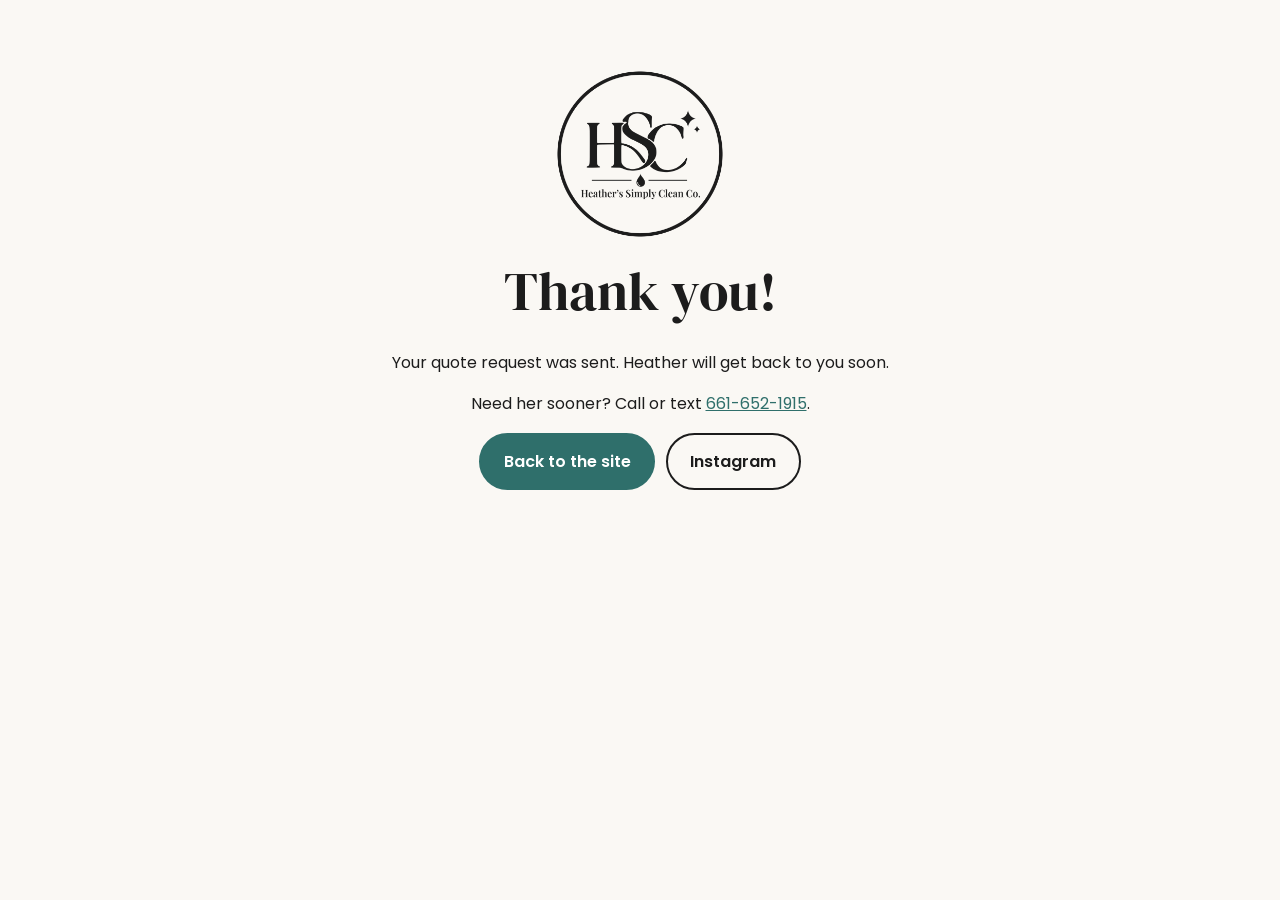
==== thanks.html @ 6db80591 "Heather's Simply Clean Co. website" ====
<!doctype html>
<html lang="en"><head><meta charset="utf-8"><meta name="viewport" content="width=device-width, initial-scale=1">
<title>Thank you | Heather's Simply Clean Co.</title><meta name="robots" content="noindex">
<link rel="icon" type="image/png" sizes="32x32" href="assets/favicon-32.png">
<link href="https://fonts.googleapis.com/css2?family=DM+Serif+Display&family=Poppins:wght@400;500;600&display=swap" rel="stylesheet">
<link rel="stylesheet" href="css/style.css"></head>
<body><main class="thanks">
<img src="assets/logo.png" alt="Heather's Simply Clean Co. logo" width="180" height="180">
<h1>Thank you!</h1>
<p>Your quote request was sent. Heather will get back to you soon.</p>
<p>Need her sooner? Call or text <a href="tel:+16616521915">661-652-1915</a>.</p>
<div class="cta"><a class="btn btn-teal" href="./">Back to the site</a><a class="btn btn-outline" href="https://www.instagram.com/heatherssimplyclean.co/">Instagram</a></div>
</main></body></html>
---- css/style.css ----
:root{--ink:#1C1C1C;--teal:#2F6F6B;--aqua:#9FD3CF;--sage:#B9CBB4;--off:#FAF8F4;--serif:"DM Serif Display",Georgia,serif;--sans:Poppins,system-ui,-apple-system,"Segoe UI",sans-serif}
*{box-sizing:border-box}html{scroll-behavior:smooth}
body{margin:0;background:var(--off);color:var(--ink);font-family:var(--sans);line-height:1.6;-webkit-font-smoothing:antialiased}
img{max-width:100%;height:auto;display:block}a{color:var(--teal)}
h1,h2,h3{font-family:var(--serif);font-weight:400;line-height:1.15;margin:0 0 .5em}
h1{font-size:clamp(2rem,8vw,3.4rem)}h2{font-size:clamp(1.8rem,6vw,2.6rem);text-align:center}h3{font-size:1.35rem}
.btn{display:inline-block;padding:.85em 1.4em;border-radius:999px;background:var(--ink);color:#fff;text-decoration:none;font-weight:600;border:2px solid var(--ink);text-align:center;cursor:pointer;font-family:var(--sans);font-size:1rem}
.btn-outline{background:transparent;color:var(--ink)}.btn-teal{background:var(--teal);border-color:var(--teal);color:#fff}
.btn-sm{padding:.45em 1.1em;font-size:.9rem}
.nav{position:sticky;top:0;z-index:10;display:flex;justify-content:space-between;align-items:center;padding:.6rem 1rem;background:rgba(250,248,244,.94);backdrop-filter:blur(6px);border-bottom:1px solid #e7e3dc}
.nav-brand{display:flex;align-items:center;gap:.5rem;text-decoration:none;color:var(--ink);font-family:var(--serif);font-size:1.1rem}
.hero{background:linear-gradient(rgba(250,248,244,.88),rgba(250,248,244,.94)),url(../assets/hero.jpg) center/cover;padding:2.5rem 1.25rem 3.5rem;text-align:center}
.hero-inner{max-width:720px;margin:0 auto}.hero-logo{width:180px;height:auto;margin:0 auto 1rem}
.eyebrow{display:inline-block;background:var(--sage);padding:.25em .9em;border-radius:999px;font-size:.85rem;font-weight:500;margin:0 0 1rem}
.lead{font-size:1.1rem;margin:0 0 1.5rem}
.cta{display:flex;flex-direction:column;gap:.7rem;max-width:340px;margin:0 auto}
.section{padding:3.5rem 1.25rem;max-width:1100px;margin:0 auto}
.alt{max-width:none;background:#fff}.alt>*{max-width:1100px;margin-left:auto;margin-right:auto}
.sub{text-align:center;margin:-.3rem auto 1.75rem;max-width:560px}
.fineprint{text-align:center;font-size:.85rem;color:#666;margin-top:1.25rem;font-style:italic}
.cards{display:grid;gap:1.1rem}
.card{background:#fff;border-radius:18px;overflow:hidden;box-shadow:0 4px 18px rgba(0,0,0,.06)}
.card img{aspect-ratio:4/3;object-fit:cover;width:100%}.card div{padding:1rem 1.2rem 1.3rem}.card p{margin:0}
.card div{border-top:4px solid var(--aqua)}
.ba-grid{display:grid;gap:1.5rem}
.ba{position:relative;margin:0;border-radius:18px;overflow:hidden;aspect-ratio:4/3;background:#ddd;user-select:none;touch-action:pan-y}
.ba img{position:absolute;inset:0;width:100%;height:100%;object-fit:cover}
.ba-before{clip-path:inset(0 calc(100% - var(--pos)) 0 0)}
.ba-handle{position:absolute;top:0;bottom:0;left:var(--pos);width:4px;margin-left:-2px;background:#fff;pointer-events:none;box-shadow:0 0 6px rgba(0,0,0,.3)}
.ba-handle::after{content:"\2039\00a0\203A";position:absolute;top:50%;left:50%;transform:translate(-50%,-50%);width:44px;height:44px;border-radius:50%;background:var(--teal);color:#fff;display:flex;align-items:center;justify-content:center;font-size:1.3rem;border:3px solid #fff}
.ba-range{position:absolute;inset:0;width:100%;height:100%;margin:0;opacity:0;cursor:ew-resize;-webkit-appearance:none;appearance:none}
.ba-label{position:absolute;top:.7rem;padding:.2em .7em;border-radius:999px;background:rgba(28,28,28,.75);color:#fff;font-size:.8rem;pointer-events:none}
.ba-label-b{left:.7rem}.ba-label-a{right:.7rem;background:var(--teal)}
.ba figcaption{position:absolute;bottom:0;left:0;right:0;padding:.5rem .9rem;background:linear-gradient(transparent,rgba(0,0,0,.6));color:#fff;font-size:.9rem;pointer-events:none}
.about{display:grid;gap:1.5rem;align-items:center}.about img{border-radius:18px;aspect-ratio:4/3;object-fit:cover}
.about h2{text-align:left}.ticks{list-style:none;padding:0}.ticks li{padding-left:1.6em;position:relative;margin:.3em 0}
.ticks li::before{content:"\2726";position:absolute;left:0;color:var(--teal)}
.chips{list-style:none;padding:0;display:flex;flex-wrap:wrap;justify-content:center;gap:.6rem}
.chips li{background:var(--aqua);padding:.5em 1.1em;border-radius:999px;font-weight:500}
.form{display:grid;gap:1rem;max-width:560px;margin:0 auto;background:#fff;padding:1.5rem;border-radius:18px;box-shadow:0 4px 18px rgba(0,0,0,.06)}
.form label{display:grid;gap:.3rem;font-weight:500;font-size:.95rem}
.form input,.form select,.form textarea{font:inherit;font-weight:400;padding:.75em .9em;border:1.5px solid #d8d3ca;border-radius:12px;background:var(--off);width:100%}
.form input:focus,.form select:focus,.form textarea:focus{outline:none;border-color:var(--teal)}
.footer{background:var(--ink);color:var(--off);text-align:center;padding:2.5rem 1.25rem 5.5rem}
.footer img{margin:0 auto 1rem}.footer a{color:var(--aqua)}.small{font-size:.8rem;opacity:.7}
.fab{position:fixed;right:1rem;bottom:1rem;z-index:20;background:var(--teal);color:#fff;text-decoration:none;font-weight:600;padding:.8em 1.3em;border-radius:999px;box-shadow:0 6px 18px rgba(0,0,0,.25)}
.thanks{max-width:560px;margin:0 auto;padding:4rem 1.25rem;text-align:center}.thanks img{margin:0 auto 1rem}
@media(min-width:700px){.cta{flex-direction:row;max-width:none;justify-content:center}.cards{grid-template-columns:repeat(2,1fr)}.ba-grid{grid-template-columns:repeat(2,1fr)}.about{grid-template-columns:1fr 1fr}.fab{display:none}.footer{padding-bottom:2.5rem}}
@media(min-width:1000px){.cards{grid-template-columns:repeat(3,1fr)}}
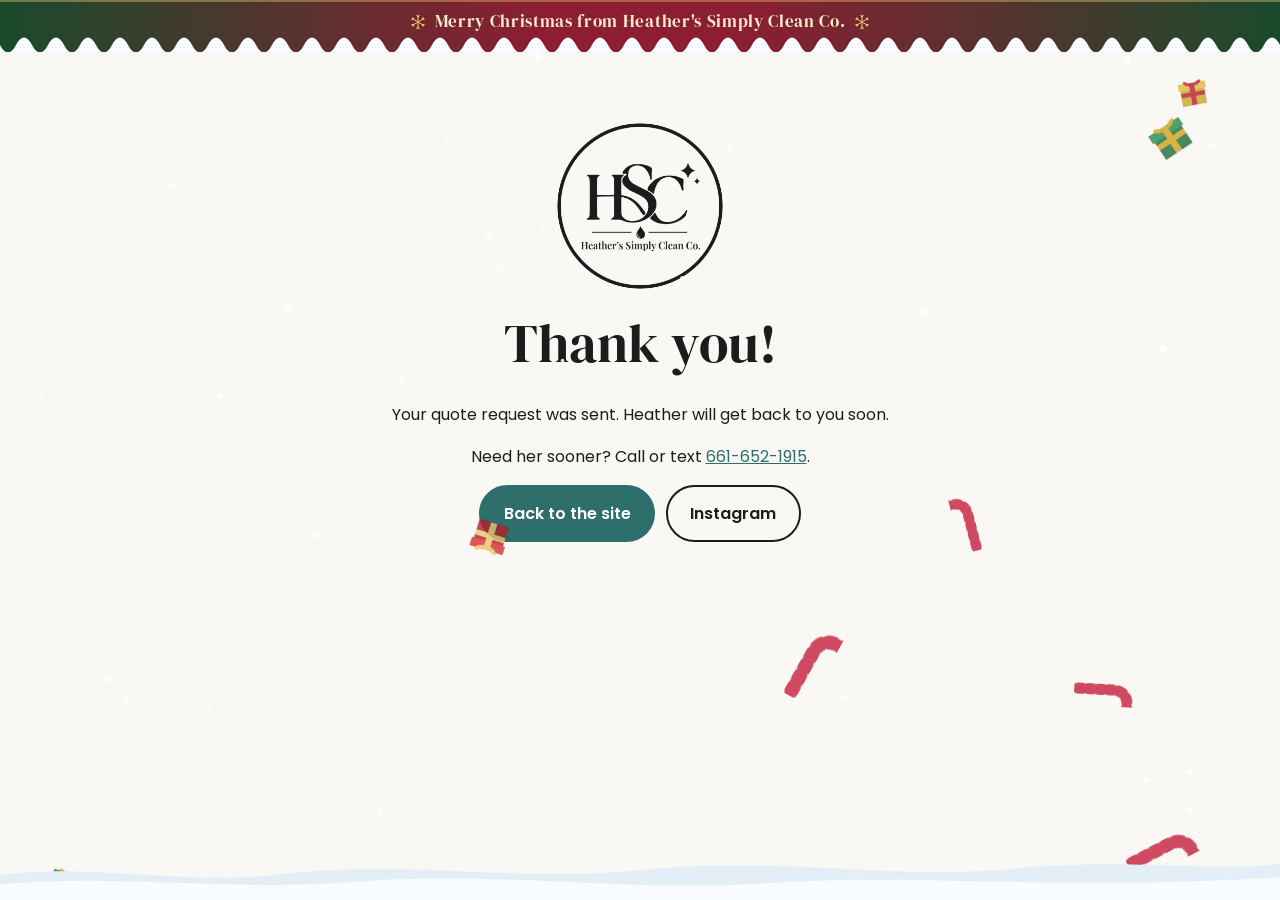
==== commit 9aeedf7f: "Christmas theme: auto-on Dec 1, 2026–Jan 1, 2027 Pacific (banner, lights, snow, falling flakes, cand" ====
--- a/thanks.html
+++ b/thanks.html
@@ -3,11 +3,13 @@
 <title>Thank you | Heather's Simply Clean Co.</title><meta name="robots" content="noindex">
 <link rel="icon" type="image/png" sizes="32x32" href="assets/favicon-32.png">
 <link href="https://fonts.googleapis.com/css2?family=DM+Serif+Display&family=Poppins:wght@400;500;600&display=swap" rel="stylesheet">
-<link rel="stylesheet" href="css/style.css"></head>
+<link rel="stylesheet" href="css/style.css">
+<link rel="stylesheet" href="css/christmas.css"></head>
 <body><main class="thanks">
 <img src="assets/logo.png" alt="Heather's Simply Clean Co. logo" width="180" height="180">
 <h1>Thank you!</h1>
 <p>Your quote request was sent. Heather will get back to you soon.</p>
 <p>Need her sooner? Call or text <a href="tel:+16616521915">661-652-1915</a>.</p>
 <div class="cta"><a class="btn btn-teal" href="./">Back to the site</a><a class="btn btn-outline" href="https://www.instagram.com/heatherssimplyclean.co/">Instagram</a></div>
-</main></body></html>
+</main>
+<script src="js/christmas.js"></script></body></html>
--- a/css/style.css
+++ b/css/style.css
@@ -47,3 +47,7 @@
 .thanks{max-width:560px;margin:0 auto;padding:4rem 1.25rem;text-align:center}.thanks img{margin:0 auto 1rem}
 @media(min-width:700px){.cta{flex-direction:row;max-width:none;justify-content:center}.cards{grid-template-columns:repeat(2,1fr)}.ba-grid{grid-template-columns:repeat(2,1fr)}.about{grid-template-columns:1fr 1fr}.fab{display:none}.footer{padding-bottom:2.5rem}}
 @media(min-width:1000px){.cards{grid-template-columns:repeat(3,1fr)}}
+.hp{position:absolute!important;left:-9999px!important;width:1px;height:1px;opacity:0}
+.status{margin:0;padding:.8rem 1rem;border-radius:12px;font-weight:600}
+.status.ok{background:#e4f2f0;color:#2F6F6B}
+.status.bad{background:#fdecef;color:#9b2335}
--- a/css/christmas.css
+++ b/css/christmas.css
@@ -0,0 +1,63 @@
+/* Christmas add-on for Heather's Simply Clean Co.
+   Everything is scoped to html.xmas, which js/christmas.js adds ONLY when the
+   America/Los_Angeles date is Dec 1, 2026 through Jan 1, 2027 inclusive.
+   Outside those dates nothing here applies. */
+.xm-banner,.xm-lights,.xm-deco,.xm-foot-snow,.xm-fx,.xm-static-flakes,.xm-nav-cap{display:none}
+
+html.xmas{--xm-pine:#1a4a2c;--xm-cran:#9B1B2E;--xm-gold:#C9A227;--xm-goldlt:#E8C56B;--xm-snow:#F8FBFF}
+html.xmas body{background:#FAF8F4}
+
+html.xmas .xm-banner{display:flex;align-items:center;justify-content:center;gap:.55rem;background:linear-gradient(90deg,#1a4a2c 0%,#8b1e32 42%,#8b1e32 58%,#1a4a2c 100%);box-shadow:inset 0 2px 0 rgba(232,197,107,.4);color:#F8EBC8;font-family:"DM Serif Display",Georgia,serif;font-size:1.05rem;letter-spacing:.04em;padding:.55rem 1rem 1.05rem;text-align:center;position:relative;z-index:11}
+html.xmas .xm-banner svg{flex:none;display:block}
+
+html.xmas .nav{background:rgba(250,248,244,.96);border-bottom:2px solid transparent;border-image:linear-gradient(90deg,#2F6F6B,#C9A227 40%,#9B1B2E 70%,#2F6F6B) 1;overflow:visible}
+
+html.xmas .xm-lights{display:block;position:absolute;left:0;right:0;top:100%;height:30px;pointer-events:none;z-index:12;overflow:visible}
+html.xmas .xm-lights-svg{display:block;width:100%;height:30px;overflow:visible}
+html.xmas .xm-b{transform-box:fill-box;transform-origin:center 0;animation:xmtwinkle 2.8s ease-in-out infinite}
+
+html.xmas .hero{position:relative;overflow:hidden;background:linear-gradient(rgba(248,251,255,.84),rgba(250,248,244,.93)),url(../assets/hero.jpg) center/cover}
+html.xmas .hero-inner{position:relative;z-index:1}
+html.xmas .xm-deco{display:block;position:absolute;inset:0;pointer-events:none;z-index:0;overflow:hidden}
+html.xmas .xm-holly{position:absolute;top:-4px;width:130px;height:auto;opacity:.95;filter:drop-shadow(0 2px 3px rgba(0,0,0,.12))}
+html.xmas .xm-holly.l{left:-10px}
+html.xmas .xm-holly.r{right:-10px;transform:scaleX(-1)}
+html.xmas .xm-hero-snow{position:absolute;left:0;right:0;bottom:-1px;width:100%;height:72px;display:block;pointer-events:none}
+
+html.xmas h2{color:#1a3d3a}
+html.xmas .card div{border-top-color:#C9A227}
+html.xmas .ticks li::before{color:#9B1B2E}
+html.xmas .footer{background:#141a19;border-top:3px solid #C9A227;position:relative}
+html.xmas .footer a{color:#E8C56B}
+
+html.xmas .xm-fx{display:block;position:fixed;inset:0;pointer-events:none;z-index:6;overflow:hidden}
+html.xmas .xm-canvas{position:absolute;inset:0;width:100%;height:100%;display:block;pointer-events:none}
+html.xmas .xm-drift{position:absolute;left:0;right:0;bottom:0;height:48px;pointer-events:none;z-index:1}
+html.xmas .xm-drift-svg{display:block;width:100%;height:100%}
+
+html.xmas .xm-static-flakes{display:none}
+html.xmas-static .xm-static-flakes{display:block;position:fixed;inset:0;pointer-events:none;z-index:6}
+html.xmas-static .xm-static-flakes span{position:absolute;opacity:.7}
+
+@keyframes xmtwinkle{0%,100%{opacity:.62;filter:brightness(.85)}50%{opacity:1;filter:brightness(1.3)}}
+
+
+html.xmas .xm-cap{position:absolute;left:0;right:0;bottom:0;height:16px;pointer-events:none;background-image:url("data:image/svg+xml,%3Csvg xmlns='http://www.w3.org/2000/svg' width='32' height='16' viewBox='0 0 32 16'%3E%3Cpath fill='%23F8FBFF' d='M0 16V9C5-1 11-1 16 9s11 10 16 0V16z'/%3E%3C/svg%3E");background-repeat:repeat-x;background-position:bottom;background-size:32px 16px;display:block}
+html.xmas .xm-banner .xm-cap{z-index:1}
+html.xmas .xm-nav-cap{display:block;position:absolute;left:0;right:0;top:-1px;height:14px;pointer-events:none;z-index:1;overflow:visible}
+html.xmas .xm-nav-cap .xm-cap{top:0;bottom:auto;transform:scaleY(-1);height:14px;background-size:32px 14px}
+html.xmas .xm-foot-snow{display:block;position:absolute;left:0;right:0;top:-15px;height:16px;pointer-events:none;overflow:visible}
+html.xmas .xm-foot-snow .xm-cap{top:0;bottom:auto;transform:scaleY(-1);filter:drop-shadow(0 -1px 0 rgba(201,162,39,.45))}
+
+@media(max-width:600px){
+  html.xmas .xm-banner{font-size:.95rem;letter-spacing:.03em}
+  html.xmas .xm-holly{width:78px}
+  html.xmas .xm-drift{height:32px}
+  html.xmas .xm-hero-snow{height:48px}
+  html.xmas .xm-lights,html.xmas .xm-lights-svg{height:24px}
+}
+@media(max-width:480px){html.xmas .xm-from{display:none}}
+@media(prefers-reduced-motion:reduce){
+  html.xmas .xm-b{animation:none}
+  html.xmas .xm-canvas{display:none}
+}
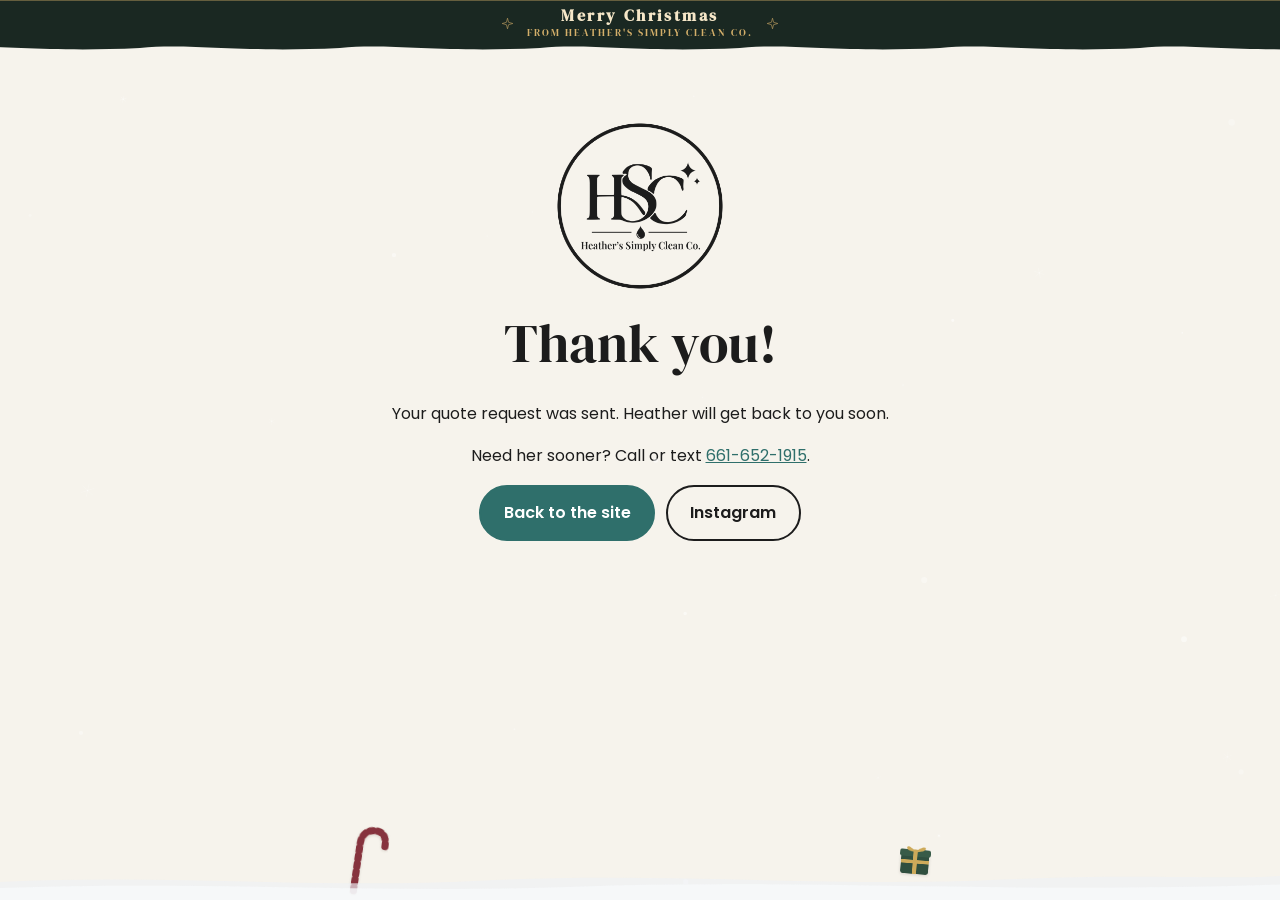
==== commit 54b8961f: "Christmas theme: more classy (refined serif and gold banner, delicate slow snow, sparse canes and gi" ====
--- a/thanks.html
+++ b/thanks.html
@@ -4,7 +4,7 @@
 <link rel="icon" type="image/png" sizes="32x32" href="assets/favicon-32.png">
 <link href="https://fonts.googleapis.com/css2?family=DM+Serif+Display&family=Poppins:wght@400;500;600&display=swap" rel="stylesheet">
 <link rel="stylesheet" href="css/style.css">
-<link rel="stylesheet" href="css/christmas.css"></head>
+<link rel="stylesheet" href="css/christmas.css?v=xm2"></head>
 <body><main class="thanks">
 <img src="assets/logo.png" alt="Heather's Simply Clean Co. logo" width="180" height="180">
 <h1>Thank you!</h1>
@@ -12,4 +12,4 @@
 <p>Need her sooner? Call or text <a href="tel:+16616521915">661-652-1915</a>.</p>
 <div class="cta"><a class="btn btn-teal" href="./">Back to the site</a><a class="btn btn-outline" href="https://www.instagram.com/heatherssimplyclean.co/">Instagram</a></div>
 </main>
-<script src="js/christmas.js"></script></body></html>
+<script src="js/christmas.js?v=xm2"></script></body></html>
--- a/css/christmas.css
+++ b/css/christmas.css
@@ -1,63 +1,59 @@
-/* Christmas add-on for Heather's Simply Clean Co.
+/* Christmas add-on.
    Everything is scoped to html.xmas, which js/christmas.js adds ONLY when the
    America/Los_Angeles date is Dec 1, 2026 through Jan 1, 2027 inclusive.
    Outside those dates nothing here applies. */
-.xm-banner,.xm-lights,.xm-deco,.xm-foot-snow,.xm-fx,.xm-static-flakes,.xm-nav-cap{display:none}
+.xm-banner,.xm-lights,.xm-deco,.xm-foot-snow,.xm-fx,.xm-nav-cap{display:none}
 
-html.xmas{--xm-pine:#1a4a2c;--xm-cran:#9B1B2E;--xm-gold:#C9A227;--xm-goldlt:#E8C56B;--xm-snow:#F8FBFF}
-html.xmas body{background:#FAF8F4}
+html.xmas{--xm-pine:#1A3D2C;--xm-wine:#7A1E2B;--xm-gold:#C9A24A;--xm-goldlt:#D4AF6A;--xm-cream:#F6F3EC}
+html.xmas body{background:var(--xm-cream)}
 
-html.xmas .xm-banner{display:flex;align-items:center;justify-content:center;gap:.55rem;background:linear-gradient(90deg,#1a4a2c 0%,#8b1e32 42%,#8b1e32 58%,#1a4a2c 100%);box-shadow:inset 0 2px 0 rgba(232,197,107,.4);color:#F8EBC8;font-family:"DM Serif Display",Georgia,serif;font-size:1.05rem;letter-spacing:.04em;padding:.55rem 1rem 1.05rem;text-align:center;position:relative;z-index:11}
-html.xmas .xm-banner svg{flex:none;display:block}
+html.xmas .xm-banner{display:flex;align-items:center;justify-content:center;gap:.85rem;background:#1A2822;color:#F3E4C3;font-family:"DM Serif Display",Georgia,serif;font-weight:500;padding:.4rem 1.1rem .72rem;text-align:center;position:relative;z-index:11;box-shadow:inset 0 1px 0 rgba(212,175,106,.4)}
+html.xmas .xm-banner-text{display:flex;flex-direction:column;align-items:center;gap:.08rem}
+html.xmas .xm-title{font-family:"DM Serif Display",Georgia,serif;font-weight:600;font-size:1.02rem;letter-spacing:.16em;color:#F6E7C8;line-height:1.2}
+html.xmas .xm-from{display:block;font-family:"DM Serif Display",Georgia,serif;font-size:.62rem;letter-spacing:.2em;text-transform:uppercase;color:#D4AF6A;font-weight:400;line-height:1.3}
+html.xmas .xm-orn{display:flex;align-items:center;flex:none;opacity:.9}
+html.xmas .xm-orn-svg{display:block}
 
-html.xmas .nav{background:rgba(250,248,244,.96);border-bottom:2px solid transparent;border-image:linear-gradient(90deg,#2F6F6B,#C9A227 40%,#9B1B2E 70%,#2F6F6B) 1;overflow:visible}
-
+html.xmas .nav{background:rgba(255,248,240,.96);border-bottom:1px solid rgba(201,162,39,.5);overflow:visible}
 html.xmas .xm-lights{display:block;position:absolute;left:0;right:0;top:100%;height:30px;pointer-events:none;z-index:12;overflow:visible}
 html.xmas .xm-lights-svg{display:block;width:100%;height:30px;overflow:visible}
-html.xmas .xm-b{transform-box:fill-box;transform-origin:center 0;animation:xmtwinkle 2.8s ease-in-out infinite}
+html.xmas .xm-b{transform-box:fill-box;transform-origin:center 0;animation:xmtwinkle 3.4s ease-in-out infinite}
 
-html.xmas .hero{position:relative;overflow:hidden;background:linear-gradient(rgba(248,251,255,.84),rgba(250,248,244,.93)),url(../assets/hero.jpg) center/cover}
+html.xmas .hero{position:relative;overflow:hidden}
+html.xmas .hero{background:linear-gradient(rgba(250,248,244,.86),rgba(250,248,244,.93)),url(../assets/hero.jpg) center/cover}
 html.xmas .hero-inner{position:relative;z-index:1}
 html.xmas .xm-deco{display:block;position:absolute;inset:0;pointer-events:none;z-index:0;overflow:hidden}
-html.xmas .xm-holly{position:absolute;top:-4px;width:130px;height:auto;opacity:.95;filter:drop-shadow(0 2px 3px rgba(0,0,0,.12))}
-html.xmas .xm-holly.l{left:-10px}
-html.xmas .xm-holly.r{right:-10px;transform:scaleX(-1)}
-html.xmas .xm-hero-snow{position:absolute;left:0;right:0;bottom:-1px;width:100%;height:72px;display:block;pointer-events:none}
+html.xmas .xm-holly{position:absolute;top:-2px;width:96px;height:auto;opacity:.55;filter:drop-shadow(0 1px 2px rgba(0,0,0,.08))}
+html.xmas .xm-holly.l{left:-8px}
+html.xmas .xm-holly.r{right:-8px;transform:scaleX(-1)}
+html.xmas .xm-hero-snow{position:absolute;left:0;right:0;bottom:-1px;width:100%;height:48px;display:block;pointer-events:none}
 
-html.xmas h2{color:#1a3d3a}
-html.xmas .card div{border-top-color:#C9A227}
-html.xmas .ticks li::before{color:#9B1B2E}
-html.xmas .footer{background:#141a19;border-top:3px solid #C9A227;position:relative}
+html.xmas .footer{position:relative;border-top:1px solid #C9A24A}
 html.xmas .footer a{color:#E8C56B}
-
+html.xmas .card div{border-top-color:#C9A24A}
 html.xmas .xm-fx{display:block;position:fixed;inset:0;pointer-events:none;z-index:6;overflow:hidden}
 html.xmas .xm-canvas{position:absolute;inset:0;width:100%;height:100%;display:block;pointer-events:none}
-html.xmas .xm-drift{position:absolute;left:0;right:0;bottom:0;height:48px;pointer-events:none;z-index:1}
+html.xmas .xm-drift{position:absolute;left:0;right:0;bottom:0;height:36px;pointer-events:none;z-index:1}
 html.xmas .xm-drift-svg{display:block;width:100%;height:100%}
 
-html.xmas .xm-static-flakes{display:none}
-html.xmas-static .xm-static-flakes{display:block;position:fixed;inset:0;pointer-events:none;z-index:6}
-html.xmas-static .xm-static-flakes span{position:absolute;opacity:.7}
+html.xmas .xm-cap{position:absolute;left:0;right:0;bottom:0;height:10px;pointer-events:none;background-image:url("data:image/svg+xml,%3Csvg xmlns='http://www.w3.org/2000/svg' width='200' height='10' viewBox='0 0 200 10'%3E%3Cpath fill='%23F6F3EC' d='M0 10V6C50 1 100 11 200 6V10Z'/%3E%3C/svg%3E");background-repeat:repeat-x;background-position:bottom;background-size:200px 10px;display:block}
+html.xmas .xm-banner .xm-cap{z-index:1}
+html.xmas .xm-nav-cap{display:block;position:absolute;left:0;right:0;top:-1px;height:8px;pointer-events:none;z-index:1;overflow:visible}
+html.xmas .xm-nav-cap .xm-cap{top:0;bottom:auto;transform:scaleY(-1);height:8px;background-size:200px 8px}
+html.xmas .xm-foot-snow{display:block;position:absolute;left:0;right:0;top:-9px;height:10px;pointer-events:none;overflow:visible}
+html.xmas .xm-foot-snow .xm-cap{top:0;bottom:auto;transform:scaleY(-1)}
 
-@keyframes xmtwinkle{0%,100%{opacity:.62;filter:brightness(.85)}50%{opacity:1;filter:brightness(1.3)}}
-
-
-html.xmas .xm-cap{position:absolute;left:0;right:0;bottom:0;height:16px;pointer-events:none;background-image:url("data:image/svg+xml,%3Csvg xmlns='http://www.w3.org/2000/svg' width='32' height='16' viewBox='0 0 32 16'%3E%3Cpath fill='%23F8FBFF' d='M0 16V9C5-1 11-1 16 9s11 10 16 0V16z'/%3E%3C/svg%3E");background-repeat:repeat-x;background-position:bottom;background-size:32px 16px;display:block}
-html.xmas .xm-banner .xm-cap{z-index:1}
-html.xmas .xm-nav-cap{display:block;position:absolute;left:0;right:0;top:-1px;height:14px;pointer-events:none;z-index:1;overflow:visible}
-html.xmas .xm-nav-cap .xm-cap{top:0;bottom:auto;transform:scaleY(-1);height:14px;background-size:32px 14px}
-html.xmas .xm-foot-snow{display:block;position:absolute;left:0;right:0;top:-15px;height:16px;pointer-events:none;overflow:visible}
-html.xmas .xm-foot-snow .xm-cap{top:0;bottom:auto;transform:scaleY(-1);filter:drop-shadow(0 -1px 0 rgba(201,162,39,.45))}
+@keyframes xmtwinkle{0%,100%{opacity:.78;filter:brightness(.95)}50%{opacity:1;filter:brightness(1.12)}}
 
 @media(max-width:600px){
-  html.xmas .xm-banner{font-size:.95rem;letter-spacing:.03em}
-  html.xmas .xm-holly{width:78px}
-  html.xmas .xm-drift{height:32px}
-  html.xmas .xm-hero-snow{height:48px}
+  html.xmas .xm-title{font-size:.95rem;letter-spacing:.12em}
+  html.xmas .xm-holly{width:62px}
+  html.xmas .xm-drift{height:24px}
+  html.xmas .xm-hero-snow{height:32px}
   html.xmas .xm-lights,html.xmas .xm-lights-svg{height:24px}
+  html.xmas .xm-banner{gap:.5rem;padding:.38rem .8rem .68rem}
 }
 @media(max-width:480px){html.xmas .xm-from{display:none}}
 @media(prefers-reduced-motion:reduce){
   html.xmas .xm-b{animation:none}
-  html.xmas .xm-canvas{display:none}
 }
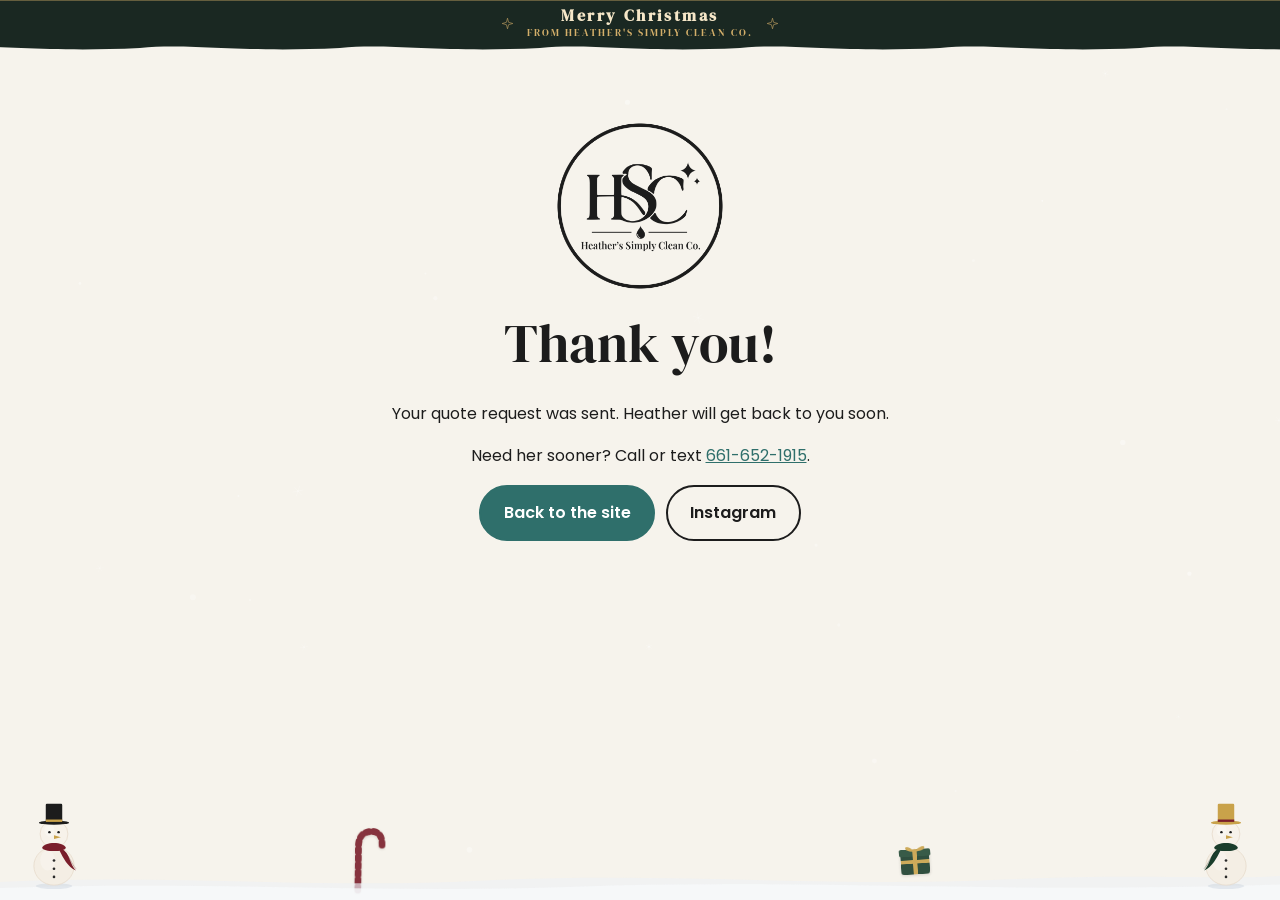
==== commit 2037e7a6: "Christmas theme: add a pair of refined SVG snowmen on the snow drift (one per side on desktop, one o" ====
--- a/thanks.html
+++ b/thanks.html
@@ -4,7 +4,7 @@
 <link rel="icon" type="image/png" sizes="32x32" href="assets/favicon-32.png">
 <link href="https://fonts.googleapis.com/css2?family=DM+Serif+Display&family=Poppins:wght@400;500;600&display=swap" rel="stylesheet">
 <link rel="stylesheet" href="css/style.css">
-<link rel="stylesheet" href="css/christmas.css?v=xm2"></head>
+<link rel="stylesheet" href="css/christmas.css?v=xm3"></head>
 <body><main class="thanks">
 <img src="assets/logo.png" alt="Heather's Simply Clean Co. logo" width="180" height="180">
 <h1>Thank you!</h1>
@@ -12,4 +12,4 @@
 <p>Need her sooner? Call or text <a href="tel:+16616521915">661-652-1915</a>.</p>
 <div class="cta"><a class="btn btn-teal" href="./">Back to the site</a><a class="btn btn-outline" href="https://www.instagram.com/heatherssimplyclean.co/">Instagram</a></div>
 </main>
-<script src="js/christmas.js?v=xm2"></script></body></html>
+<script src="js/christmas.js?v=xm3"></script></body></html>
--- a/css/christmas.css
+++ b/css/christmas.css
@@ -2,7 +2,7 @@
    Everything is scoped to html.xmas, which js/christmas.js adds ONLY when the
    America/Los_Angeles date is Dec 1, 2026 through Jan 1, 2027 inclusive.
    Outside those dates nothing here applies. */
-.xm-banner,.xm-lights,.xm-deco,.xm-foot-snow,.xm-fx,.xm-nav-cap{display:none}
+.xm-banner,.xm-lights,.xm-deco,.xm-foot-snow,.xm-fx,.xm-nav-cap,.xm-snowmen{display:none}
 
 html.xmas{--xm-pine:#1A3D2C;--xm-wine:#7A1E2B;--xm-gold:#C9A24A;--xm-goldlt:#D4AF6A;--xm-cream:#F6F3EC}
 html.xmas body{background:var(--xm-cream)}
@@ -35,6 +35,11 @@
 html.xmas .xm-canvas{position:absolute;inset:0;width:100%;height:100%;display:block;pointer-events:none}
 html.xmas .xm-drift{position:absolute;left:0;right:0;bottom:0;height:36px;pointer-events:none;z-index:1}
 html.xmas .xm-drift-svg{display:block;width:100%;height:100%}
+html.xmas .xm-snowmen{display:block;position:absolute;left:0;right:0;bottom:0;height:0;pointer-events:none;z-index:2}
+html.xmas .xm-snowman{position:absolute;bottom:8px;width:64px;height:auto;display:block;transform-origin:50% 94%;animation:xmsway 5.2s ease-in-out infinite alternate}
+html.xmas .xm-snowman.l{left:22px;animation-delay:-1.6s}
+html.xmas .xm-snowman.r{right:22px;animation-delay:-3.4s}
+@keyframes xmsway{from{transform:rotate(-2.4deg)}to{transform:rotate(2.4deg)}}
 
 html.xmas .xm-cap{position:absolute;left:0;right:0;bottom:0;height:10px;pointer-events:none;background-image:url("data:image/svg+xml,%3Csvg xmlns='http://www.w3.org/2000/svg' width='200' height='10' viewBox='0 0 200 10'%3E%3Cpath fill='%23F6F3EC' d='M0 10V6C50 1 100 11 200 6V10Z'/%3E%3C/svg%3E");background-repeat:repeat-x;background-position:bottom;background-size:200px 10px;display:block}
 html.xmas .xm-banner .xm-cap{z-index:1}
@@ -51,9 +56,13 @@
   html.xmas .xm-drift{height:24px}
   html.xmas .xm-hero-snow{height:32px}
   html.xmas .xm-lights,html.xmas .xm-lights-svg{height:24px}
+  html.xmas .xm-snowman{width:50px;bottom:5px}
+  html.xmas .xm-snowman.l{left:10px}
+  html.xmas .xm-snowman.r{display:none}
   html.xmas .xm-banner{gap:.5rem;padding:.38rem .8rem .68rem}
 }
 @media(max-width:480px){html.xmas .xm-from{display:none}}
 @media(prefers-reduced-motion:reduce){
   html.xmas .xm-b{animation:none}
+  html.xmas .xm-snowman{animation:none}
 }
